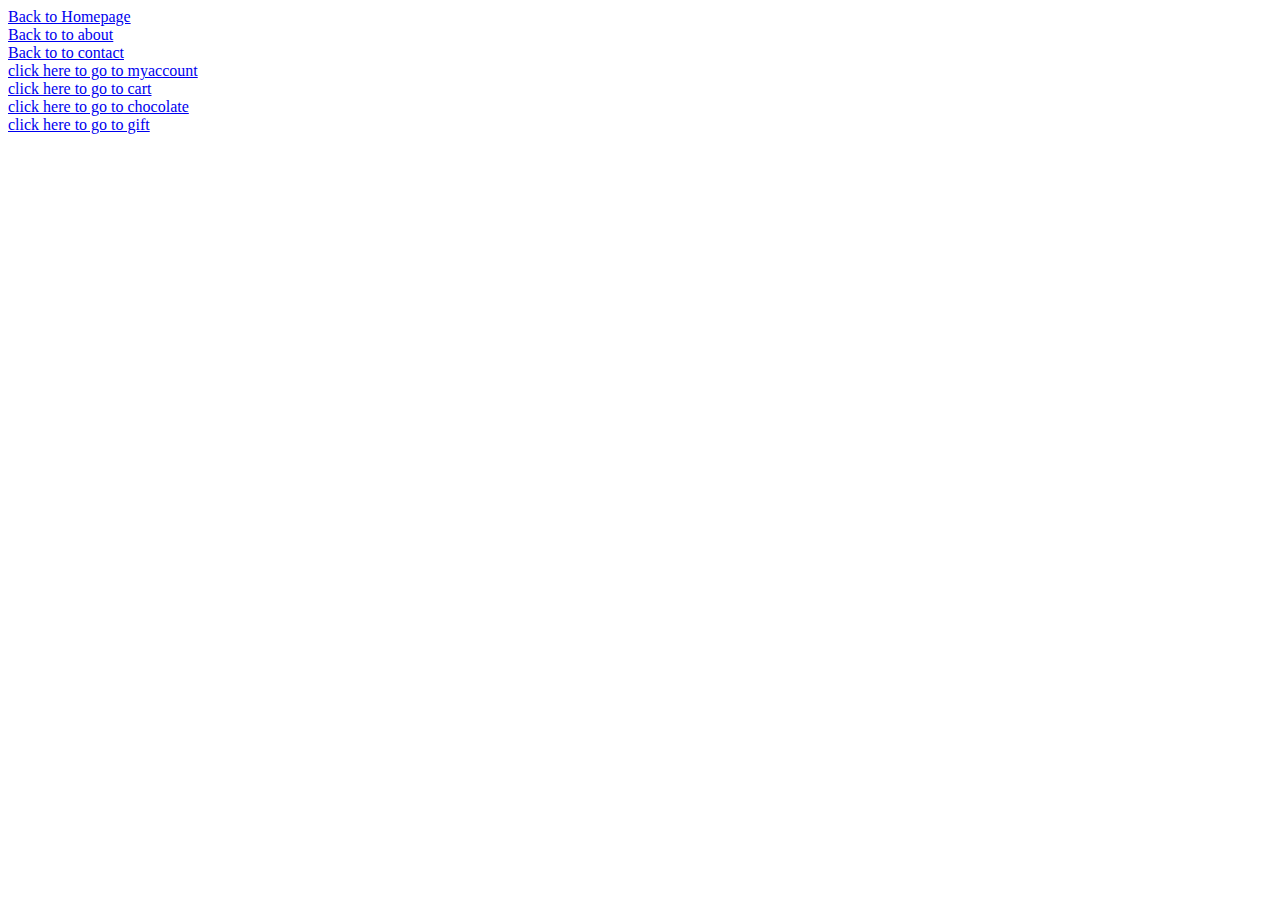
==== index.html @ a660ccc9 "initial commit" ====
<!DOCTYPE html>
<html lang="en">
  <head>
    <meta charset="UTF-8" />
    <meta name="viewport" content="width=device-width, initial-scale=1.0" />
    <title>Document</title>
  </head>
  <body>
    <a href="/pages/homepage.html "target="_blank">Back to Homepage</a><br />
    <a href="/pages/about.html"target="_blank">Back to to about</a><br>
    <a href="/pages/contacts.html"target="_blank">Back to to contact</a><br>
    <a href="/pages/myaccount.html"target="_blank">click here to go to myaccount</a><br>
    <a href="/pages/cart.html"target ="_blank">click here to go to cart</a><br>
    <a href="/pages/chocolatepage.html"target="_blank">click here to go to chocolate</a><br>
    <a href="/pages/giftpage.html"target="_blank">click here to go to gift</a><br>

  </body>
</html>
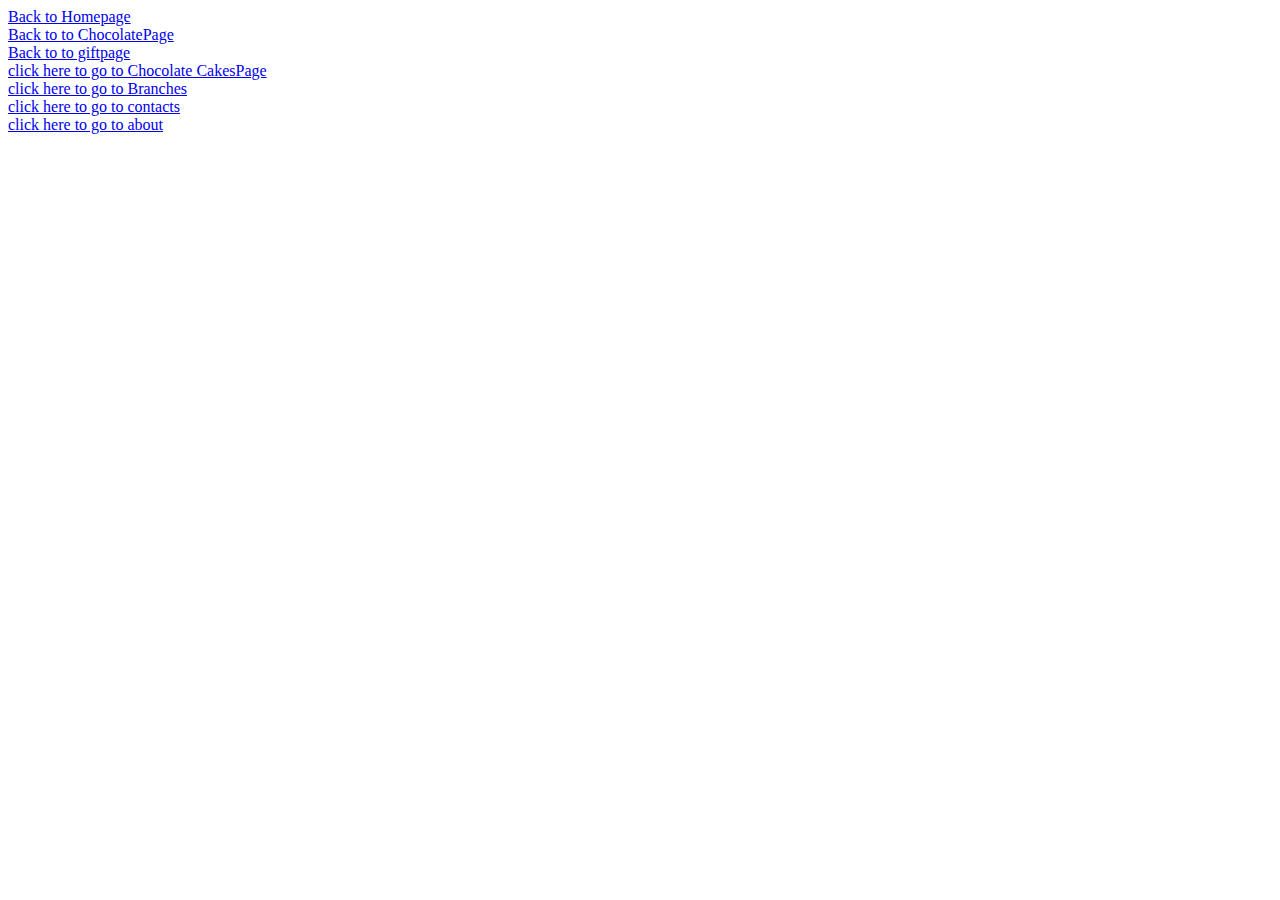
==== commit 3307a9b3: "third commit" ====
--- a/index.html
+++ b/index.html
@@ -7,12 +7,12 @@
   </head>
   <body>
     <a href="/pages/homepage.html "target="_blank">Back to Homepage</a><br />
-    <a href="/pages/about.html"target="_blank">Back to to about</a><br>
-    <a href="/pages/contacts.html"target="_blank">Back to to contact</a><br>
-    <a href="/pages/myaccount.html"target="_blank">click here to go to myaccount</a><br>
-    <a href="/pages/cart.html"target ="_blank">click here to go to cart</a><br>
-    <a href="/pages/chocolatepage.html"target="_blank">click here to go to chocolate</a><br>
-    <a href="/pages/giftpage.html"target="_blank">click here to go to gift</a><br>
+    <a href="/pages/ChocolatePage.html"target="_blank">Back to to ChocolatePage</a><br>
+    <a href="/pages/giftpage.html"target="_blank">Back to to giftpage</a><br>
+    <a href="/pages/ChocolateCakes.html"target="_blank">click here to go to Chocolate CakesPage</a><br>
+    <a href="/pages/Branches.html"target ="_blank">click here to go to Branches</a><br>
+    <a href="/pages/contacts.html"target="_blank">click here to go to contacts</a><br>
+    <a href="/pages/about.html"target="_blank">click here to go to about</a><br>
 
   </body>
 </html>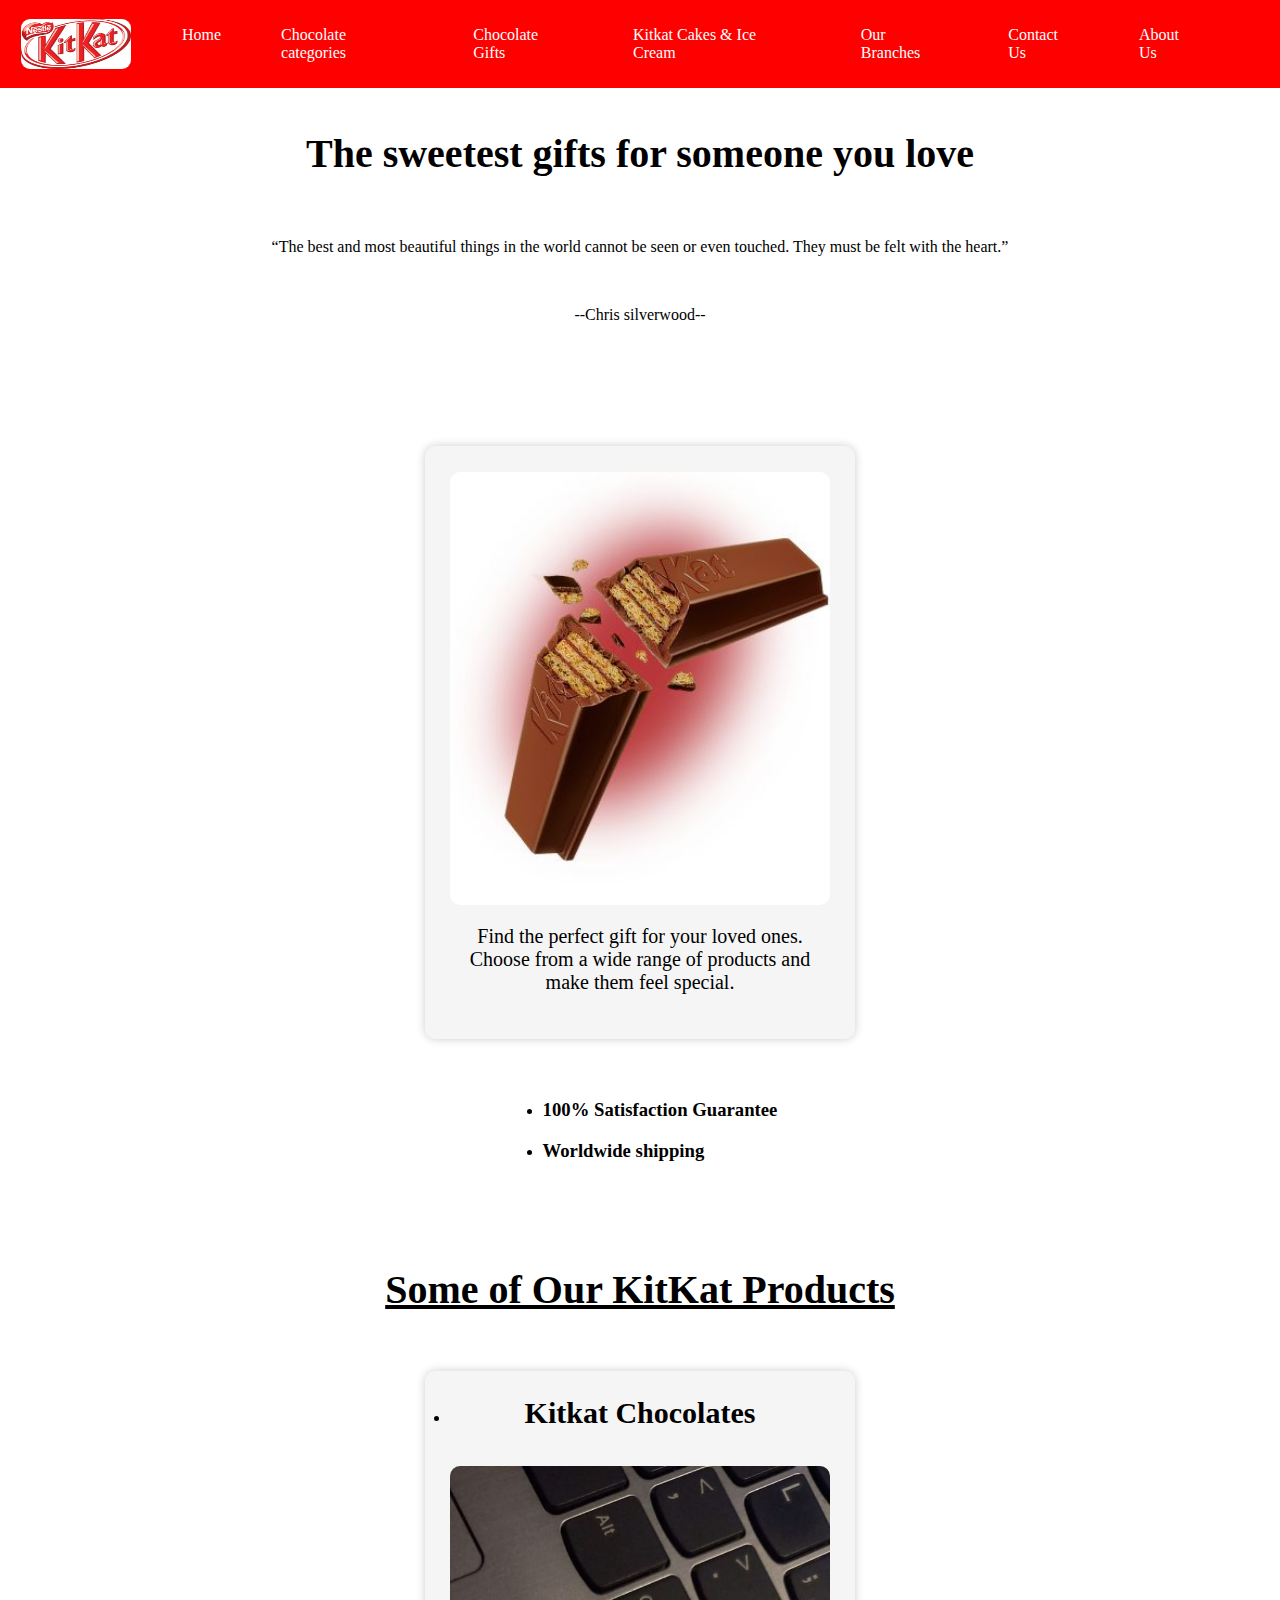
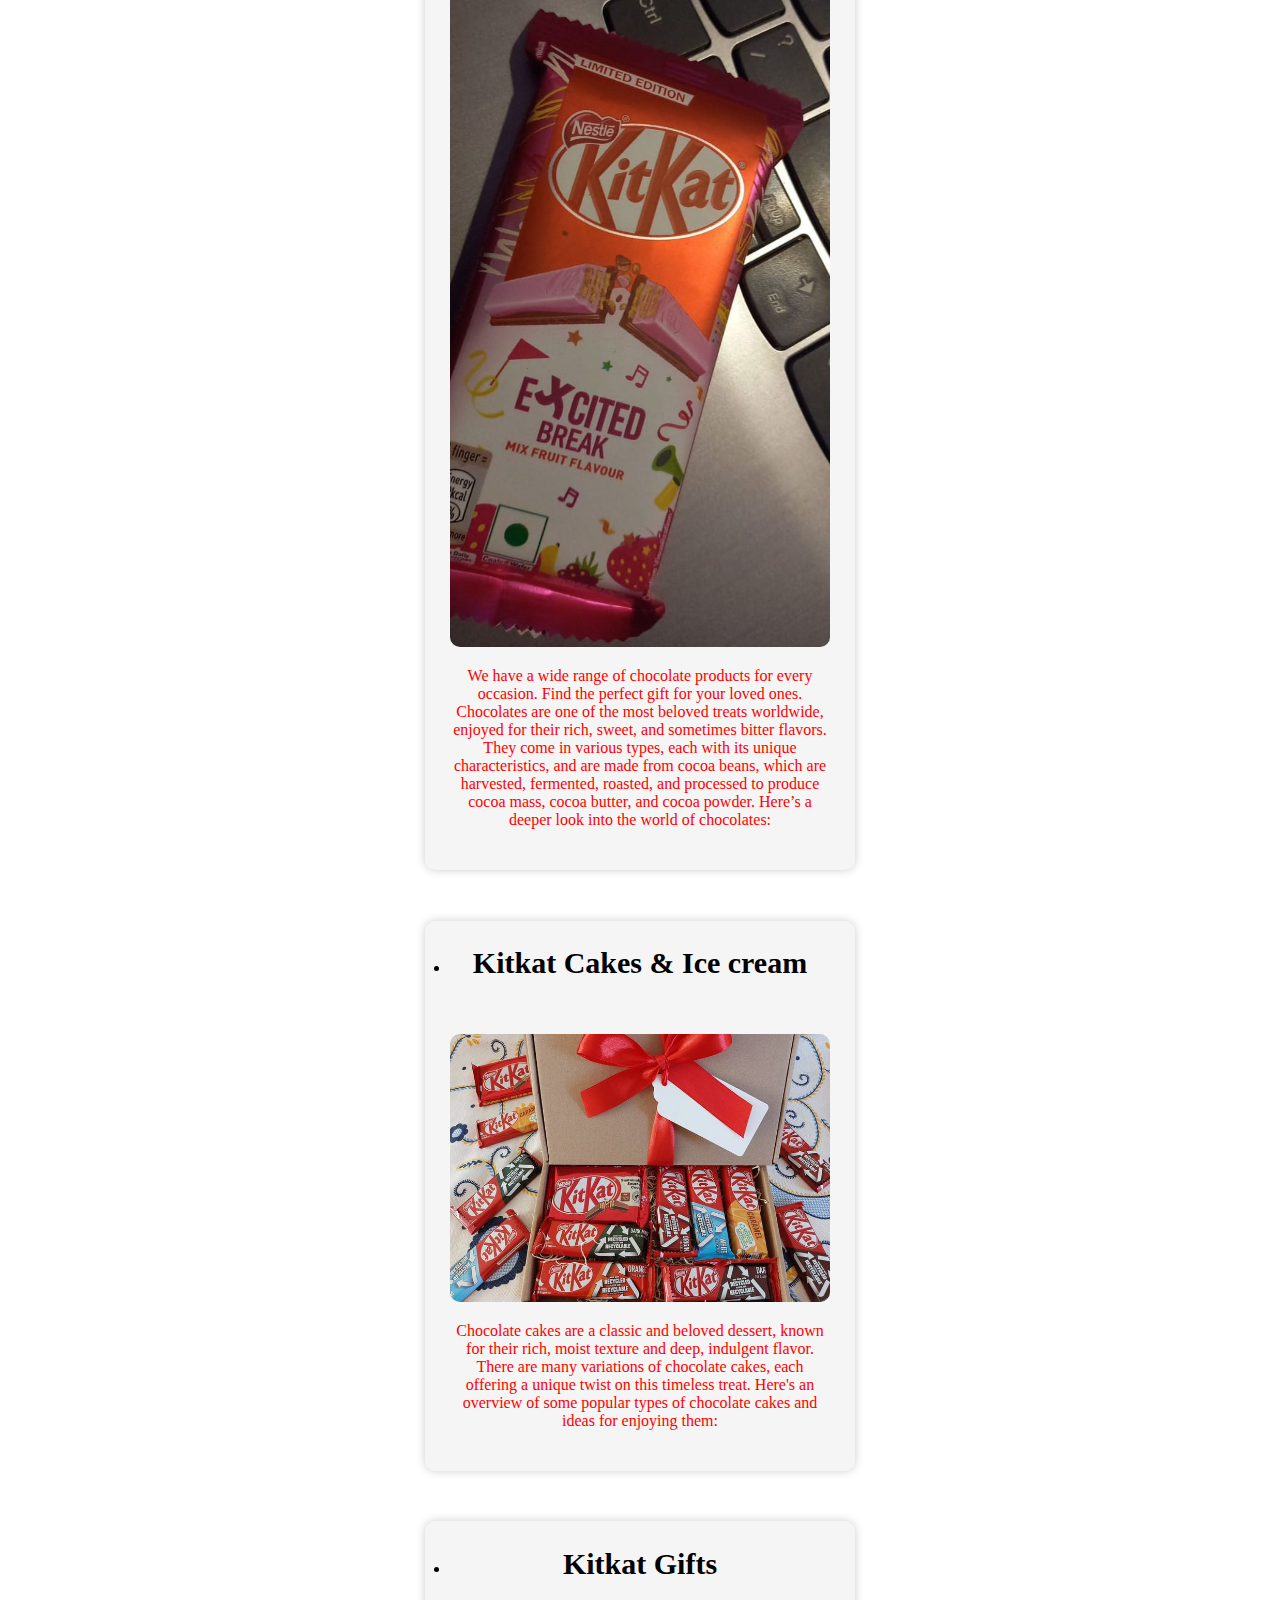
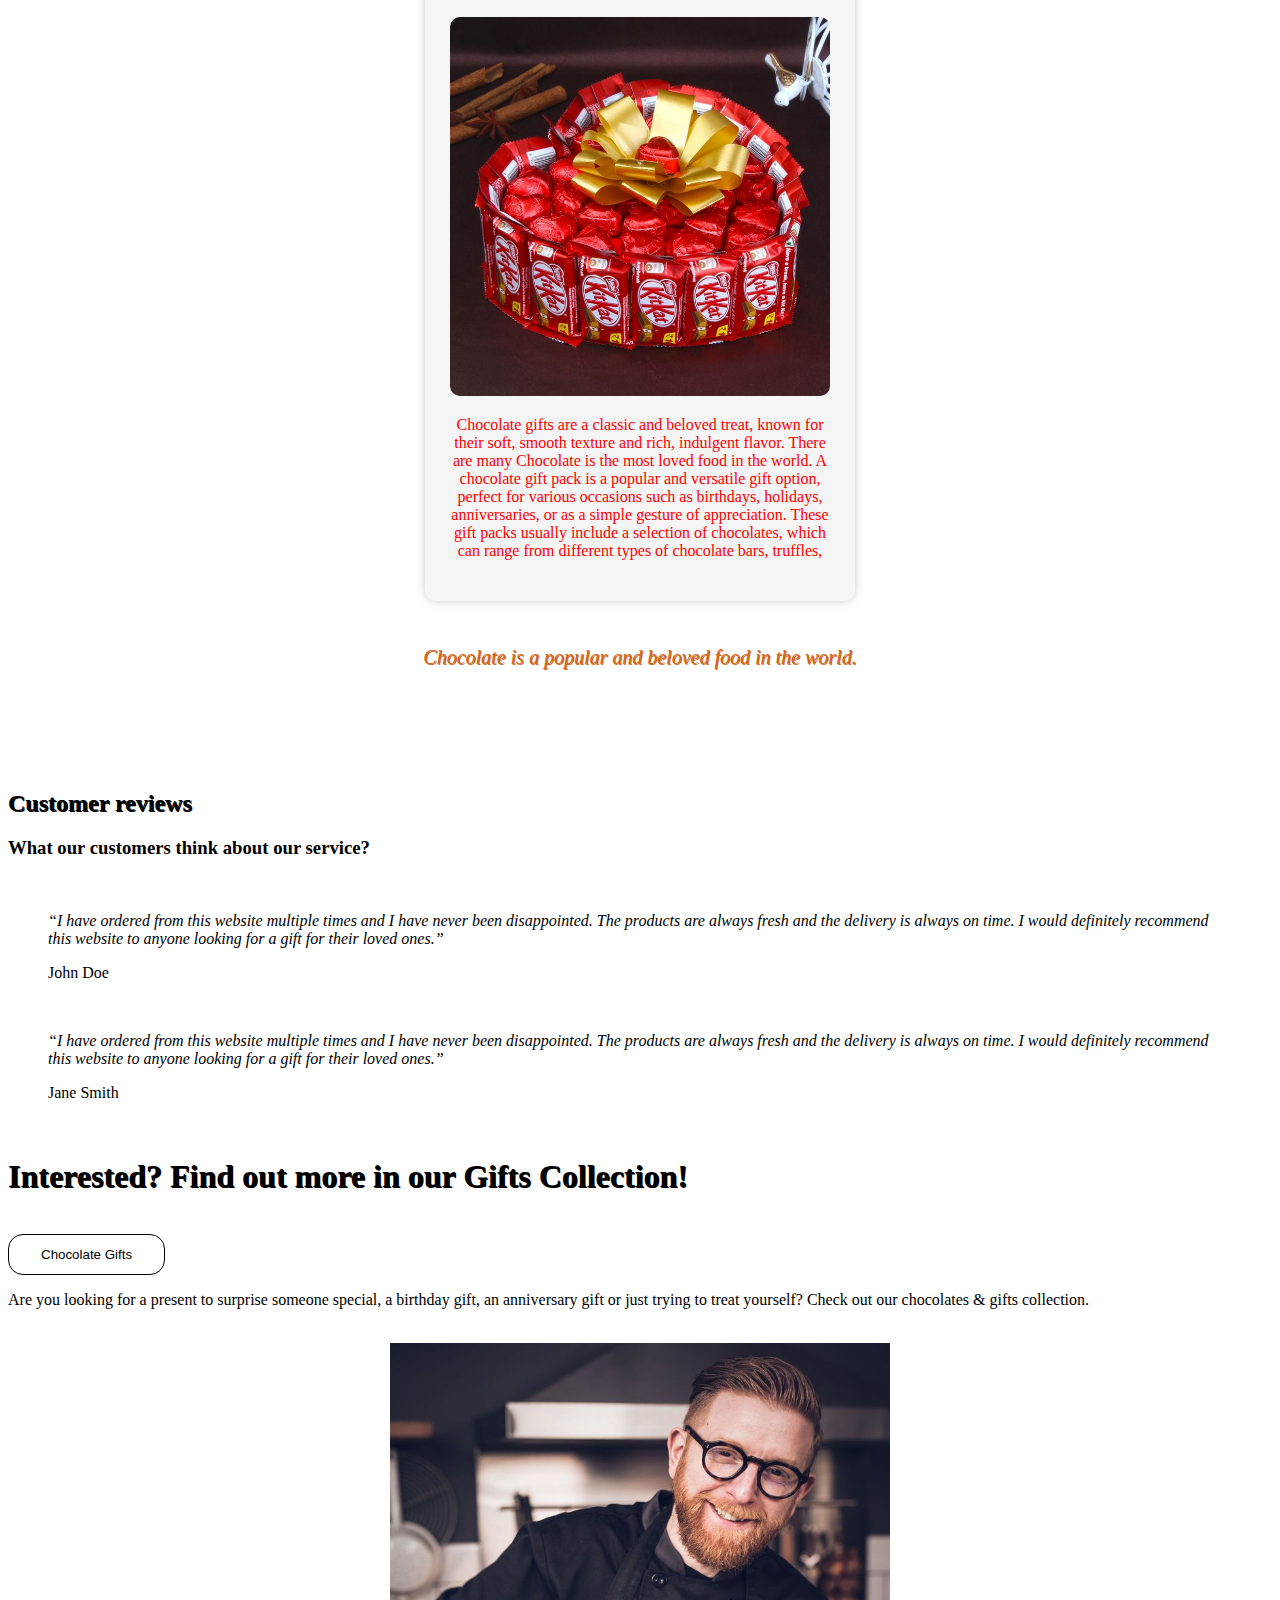
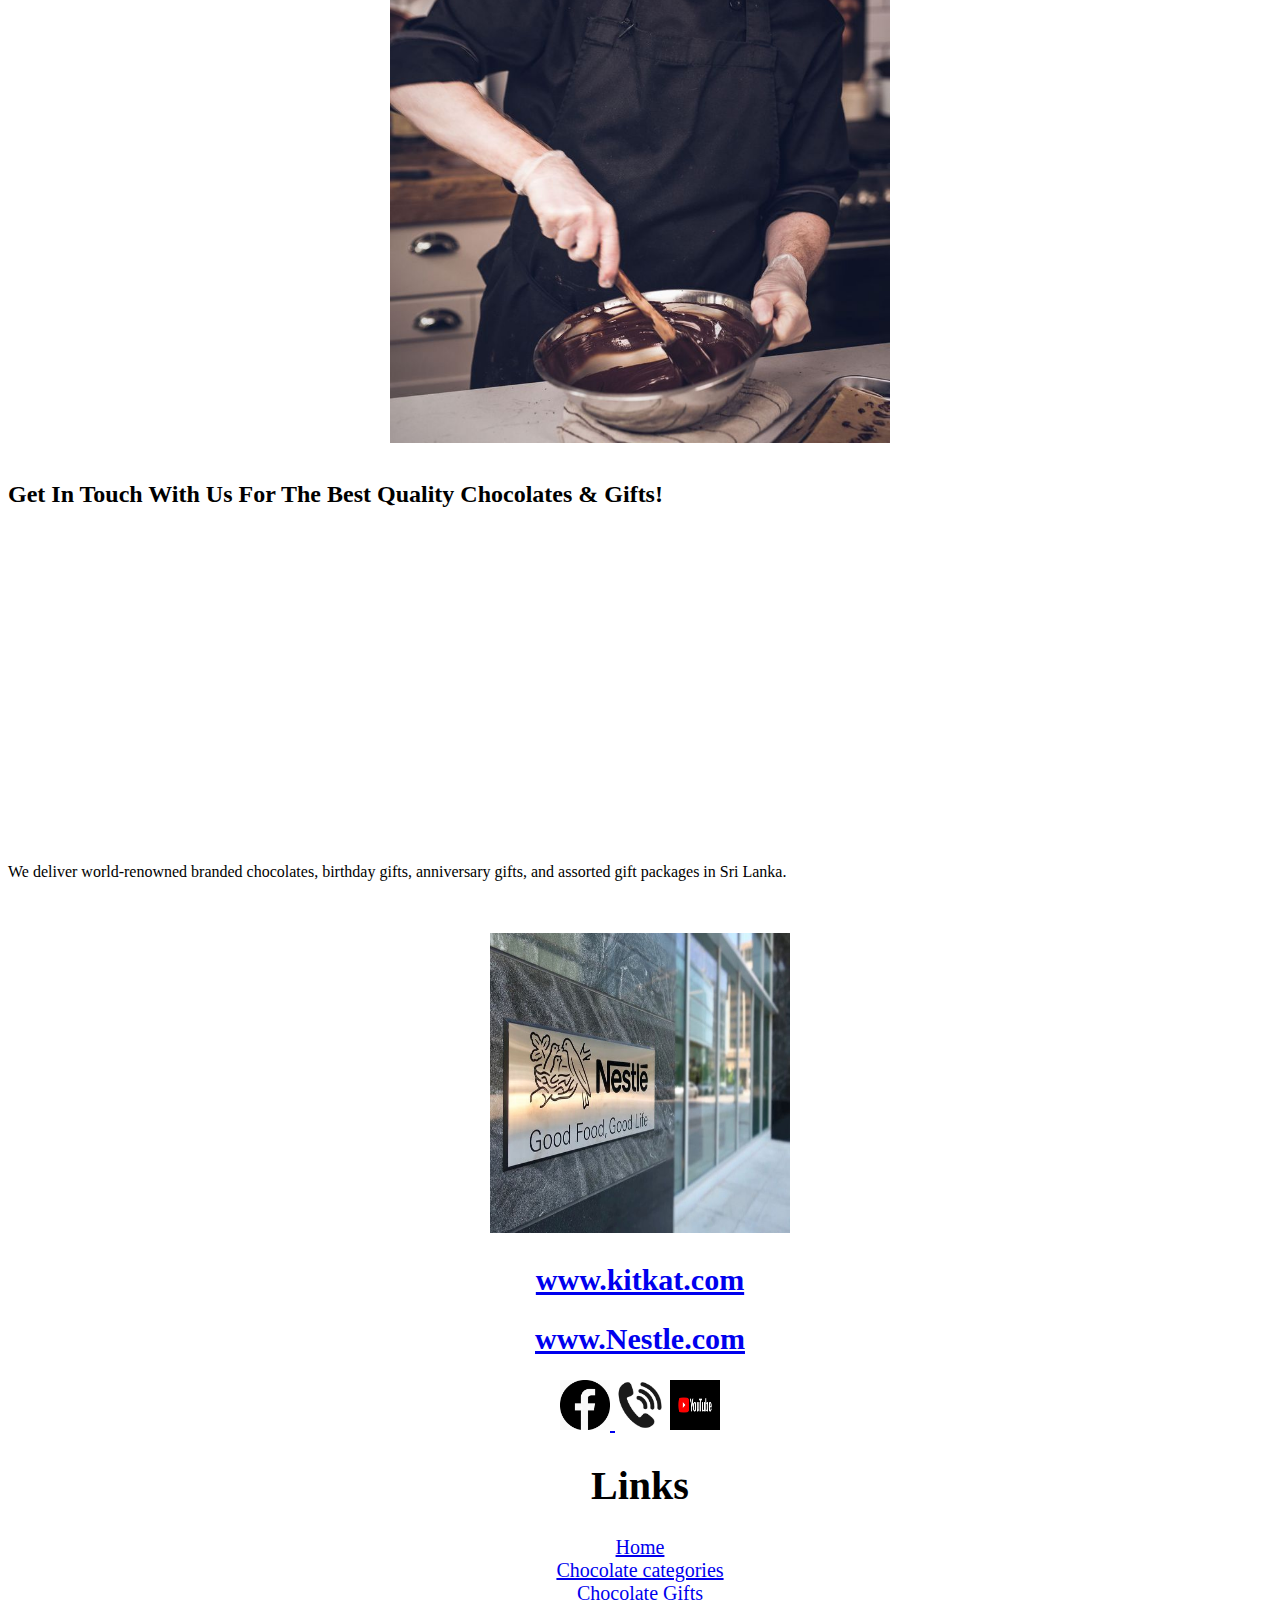
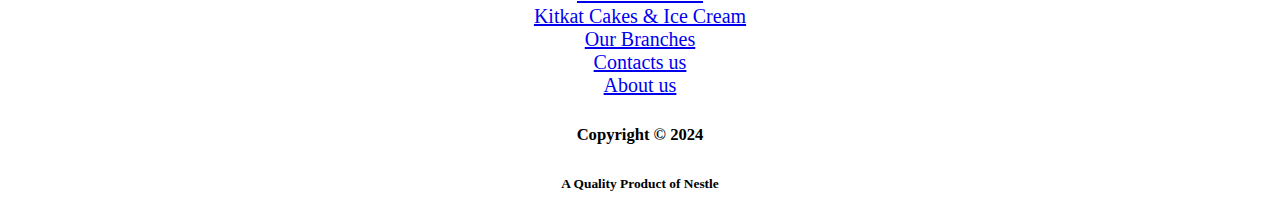
==== commit f4d42e98: "added responsive for all pages" ====
--- a/index.html
+++ b/index.html
@@ -1,18 +1,305 @@
 <!DOCTYPE html>
 <html lang="en">
-  <head>
-    <meta charset="UTF-8" />
-    <meta name="viewport" content="width=device-width, initial-scale=1.0" />
-    <title>Document</title>
-  </head>
-  <body>
-    <a href="/pages/homepage.html "target="_blank">Back to Homepage</a><br />
-    <a href="/pages/ChocolatePage.html"target="_blank">Back to to ChocolatePage</a><br>
-    <a href="/pages/giftpage.html"target="_blank">Back to to giftpage</a><br>
-    <a href="/pages/ChocolateCakes.html"target="_blank">click here to go to Chocolate CakesPage</a><br>
-    <a href="/pages/Branches.html"target ="_blank">click here to go to Branches</a><br>
-    <a href="/pages/contacts.html"target="_blank">click here to go to contacts</a><br>
-    <a href="/pages/about.html"target="_blank">click here to go to about</a><br>
-
-  </body>
+<head>
+    <meta charset="UTF-8">
+    <meta name="viewport" content="width=device-width, initial-scale=1.0">
+    <link rel="stylesheet" href="/css/homepage.css" />
+    <title>HomePage</title>
+    <link
+      rel="stylesheet"
+      href="https://cdnjs.cloudflare.com/ajax/libs/font-awesome/6.5.1/css/all.min.css"
+      integrity="sha512-DTOQO9RWCH3ppGqcWaEA1BIZOC6xxalwEsw9c2QQeAIftl+Vegovlnee1c9QX4TctnWMn13TZye+giMm8e2LwA=="
+      crossorigin="anonymous"
+      referrerpolicy="no-referrer"
+    />
+</head>
+<body>
+  <header>
+    <nav>
+      <div id="logo-container">
+        <img id="logo" src="/assets/image/Kit Kat Logo.jpeg" alt="logo">
+      </div>
+      <ul>
+        <li><a href="/pages/homepage.html">Home</a></li>
+        <li><a href="/pages/ChocolatePage.html">Chocolate categories</a></li>
+        <li><a href="/pages/giftpage.html">Chocolate Gifts</a></li>
+        <li><a href="/pages/ChocolateCakes.html">Kitkat Cakes & Ice Cream</a></li>
+        <li><a href="/pages/Branches.html">Our Branches</a></li>
+        <li><a href="/pages/contacts.html">Contact Us</a></li>
+        <li><a href="/pages/about.html">About Us</a></li>
+      </ul>
+      <i class="fas fa-bars burger" id="burger"></i>
+    </nav>
+  </header>
+  <div class="menu-panel" id="menu-panel-id">
+    <button class="close-btn" id="btn-close">&times;</button>
+    <ul>
+      <li><a href="/pages/homepage.html"target="_blank">Home</a></li>
+      <li><a href="pages/ChocolatePage.html"target="_blank">Chocolate categories</a></li>
+      <li><a href="pages/giftpage.html"target="_blank">Chocolate Gifts</a></li>
+      <li><a href="pages/ChocolateCakes.html"target="_blank">Kitkat Cakes & Ice Cream</a></li>
+      <li><a href="pages/Branches.html"target="_blank">Our Branches</a></li>
+      <li><a href="pages/contacts.html"target="_blank">Contact Us</a></li>
+      <li><a href="pages/about.html"target="_blank">About Us</a></li>
+  </ul>
+  </div>
+  <main>
+    <section>
+      <div>
+        <h1 style="text-align: center; font-size: 40px; margin-top: 130px">The sweetest gifts for someone you love</h1>
+      </br>
+        <blockquote>
+          <p style="text-align: center;">
+            “The best and most beautiful things in the world cannot be seen or
+            even touched. They must be felt with the heart.”
+          </p>
+        </blockquote>
+        </br>
+        <p style="text-align: center;">--Chris silverwood--</p>
+      </div>
+    </section>
+
+    <br />
+    <section>
+    <div class="main">
+      <div class="card">
+        <img
+          src="/assets/image/Nestlé KITKAT _ Marcas _ Nestlé Family Club.jpeg"
+          style="display: block; margin-left: auto; margin-right: auto"
+          width="500px"
+          height="700px"
+          title="choco"
+          alt="Choco"
+        />
+        <p style="font-size: 20px;">
+          Find the perfect gift for your loved ones. Choose from a wide range
+          of products and make them feel special.
+        </p>
+      </div>
+
+        <ul>
+          <li><h3>100% Satisfaction Guarantee</h3></li>
+          <li><h3>Worldwide shipping</h3></li>
+        </ul>
+        <br />
+      </br>
+
+        <h2 style="font-size: 40px;"><u>Some of Our KitKat Products</u></h2>
+        
+
+        <div class="card">
+        <li>
+          <b style="text-align: center; font-size: 30px;">Kitkat Chocolates</b>
+        </li>
+        </br>
+        </br>
+        <img
+          src="/assets/image/WhatsApp Image 2024-08-30 at 00.24.16.jpeg"
+          width="350px"
+          height="500px"
+          alt="chocolate collection"
+        />
+        <p style="color: red;">
+          We have a wide range of chocolate products for every occasion. Find
+          the perfect gift for your loved ones. Chocolates are one of the most
+          beloved treats worldwide, enjoyed for their rich, sweet, and
+          sometimes bitter flavors. They come in various types, each with its
+          unique characteristics, and are made from cocoa beans, which are
+          harvested, fermented, roasted, and processed to produce cocoa mass,
+          cocoa butter, and cocoa powder. Here’s a deeper look into the world
+          of chocolates:
+        </p>
+        </div>
+
+        <div class="card">
+        <li>
+          <b style="text-align: center;font-size: 30px;">Kitkat Cakes & Ice cream</b>
+        </li>
+        </br>
+        </br>
+        </br>
+
+        <img
+          src="/assets/image/WhatsApp Image 2024-08-30 at 11.23.38 (1).jpeg"
+          width="400px"
+          height="400px"
+          alt="chocolate-gift-box-for-your-loved-ones-cadbury-dairy-milk"
+        />
+        <p  style="color: red">
+          Chocolate cakes are a classic and beloved dessert, known for their
+          rich, moist texture and deep, indulgent flavor. There are many
+          variations of chocolate cakes, each offering a unique twist on this
+          timeless treat. Here's an overview of some popular types of
+          chocolate cakes and ideas for enjoying them:
+        </p>
+        </div>
+
+        <div class="card">
+        <li>
+          <b style="font-size: 30px;" >Kitkat Gifts</b>
+        </li>
+        </br>
+        </br>
+        <img
+          src="/assets/image/Best Same Day Chocolates Delivery Service With OyeGifts.jpeg"
+          width="400px"
+          height="400px"
+          alt="chocolate gifts"
+        />
+        <p  style="color: red;">
+          Chocolate gifts are a classic and beloved treat, known for their
+          soft, smooth texture and rich, indulgent flavor. There are many
+          Chocolate is the most loved food in the world. A chocolate gift pack
+          is a popular and versatile gift option, perfect for various
+          occasions such as birthdays, holidays, anniversaries, or as a simple
+          gesture of appreciation. These gift packs usually include a
+          selection of chocolates, which can range from different types of
+          chocolate bars, truffles,
+        </p>
+        </div>
+
+        <aside>
+          <p style="font-size: 20px;text-shadow: 1px 1px;color: chocolate;"><i>
+            Chocolate is a popular and beloved food in the world.
+          </i></p>
+        </aside>
+      </div>
+    </section>
+
+    <br />
+    <section>
+      <div>
+        <h2 style="text-shadow: 1px 1px;">Customer reviews</h2>
+        <h3>What our customers think about our service?</h3>
+        <br />
+        <blockquote>
+          <p><i>
+            “I have ordered from this website multiple times and I have never
+            been disappointed. The products are always fresh and the delivery
+            is always on time. I would definitely recommend this website to
+            anyone looking for a gift for their loved ones.”</i>
+          </p>
+          <footer>John Doe</footer>
+        </blockquote>
+        <br />
+        <blockquote>
+          <p><i>
+            “I have ordered from this website multiple times and I have never
+            been disappointed. The products are always fresh and the delivery
+            is always on time. I would definitely recommend this website to
+            anyone looking for a gift for their loved ones.”</i>
+          </p>
+          <footer>Jane Smith</footer>
+        </blockquote>
+        <br />
+        <h1 style="text-shadow: 1px 1px;"><b>Interested? Find out more in our Gifts Collection!</b></h1>
+       </br>
+       
+        <a href="giftpage.html"><button class="btn">Chocolate Gifts</button></a>
+
+        </br>  
+        <p>
+          Are you looking for a present to surprise someone special, a
+          birthday gift, an anniversary gift or just trying to treat yourself?
+          Check out our chocolates & gifts collection.
+        </p>
+      </br>
+        <img
+          src="/assets/image/Paul A Young_ Chocolate.jpeg"
+          height="700px"
+          width="500px"
+          title="making"
+          style="display: block; margin-left: auto; margin-right: auto"
+          alt="making choco"
+        />
+      </div>
+    </section>
+    <br />
+    <section>
+      <div>
+        <h2>Get In Touch With Us For The Best Quality Chocolates & Gifts!</h2>
+        <iframe
+          width="560"
+          height="315"
+          src="https://www.youtube.com/embed/kQpb2jIYeUQ?si=zj8gqpoALkHPqUnL"
+          title="YouTube video player"
+          frameborder="0"
+          allow="accelerometer; autoplay; clipboard-write; encrypted-media; gyroscope; picture-in-picture; web-share"
+          referrerpolicy="strict-origin-when-cross-origin"
+          allowfullscreen
+        ></iframe>
+        <p>
+          We deliver world-renowned branded chocolates, birthday gifts,
+          anniversary gifts, and assorted gift packages in Sri Lanka.
+        </p>
+        <br />
+      </div>
+    </section>
+    <br />
+    <footer style="text-align: center; font-size: 20px">
+      <img
+          src="/assets/image/Nestlé to Rebrand 2 Candy Products Amid Racism Debate.jpeg"
+          width="300px"
+          height="300px"
+          alt="Nestle logo"
+      />
+      <h2><a href="https://www.kitkat.com/">www.kitkat.com</a></h2>
+      <h2><a href="https://www.nestle.com/">www.Nestle.com</a></h2>
+      <a href="https://web.facebook.com/kitkat/?_rdc=1&_rdr">
+        <img class="image"
+        src="/assets/image/Round Black Facebook Fb Logo Icon Sign.jpeg"
+        width="50px"
+        height="50px"
+        alt="facebook logo"
+      />
+      </a>
+      
+      <img class="image"
+        src="/assets/image/Premium Vector _ Vector phone icon.jpeg"
+        width="50px"
+        height="50px"
+        alt="call logo"
+      />
+      <a href="https://www.youtube.com/@kitkat/featured">
+        <img class="image"
+        src="/assets/image/download.jpeg"
+        width="50px"
+        height="50px"
+        alt="youtube logo"
+      />
+      </a>
+      
+      <h1>Links</h1>
+
+      <a href="homepage.html">Home </a>
+        <br />
+        <a href="ChocolatePage.html">Chocolate categories</a>
+        <br />
+        <a href="giftpage.html">Chocolate Gifts</a>
+        <br />
+        <a href="chocolateCakes.html">Kitkat Cakes & Ice Cream</a>
+        <br />
+        <a href="Branches.html">Our Branches</a>
+        <br />
+        <a href="contacts.html">Contacts us</a>
+        <br />
+        <a href="about.html">About us</a>
+      <h5>Copyright &copy; 2024</h5>
+      <h6>A Quality Product of Nestle</h6>
+    </footer>
+  </main>
+  <script>
+    const burger = document.getElementById("burger");
+    const menuPanel = document.getElementById("menu-panel-id");
+    const closeBtn = document.getElementById("btn-close");
+
+    burger.addEventListener("click", () => {
+      menuPanel.classList.toggle("active");
+    });
+
+    closeBtn.addEventListener("click", () => {
+      menuPanel.classList.remove("active");
+    });
+  </script>
+</body>
 </html>--- a/css/homepage.css
+++ b/css/homepage.css
@@ -0,0 +1,273 @@
+.main{
+    display: flex;
+    flex-direction: column;
+    align-items: center;
+    justify-content: center;
+    margin-top: 5%;
+    margin-bottom: 5%;
+    background-color : #ffffff;
+}
+
+h2:hover{
+    color: gray;
+  }
+.card{
+    display: inline-block;
+    margin: 2%;
+    padding: 2%;
+    background-color: #f5f5f5;
+    border-radius: 10px;
+    box-shadow: 0 0 10px rgba(0, 0, 0, 0.2);
+    text-align: center;
+    width: 30%;
+    height: 30%;
+    text-align: center;
+}
+
+.card img{
+    width: 100%;
+    height: 100%;
+    border-radius: 10px;
+}
+
+.card button{
+    margin-top: 5%;
+    padding: 5px 10px;
+    border: none;
+    background-color:chocolate;
+    color: white;
+    border-radius: 5px;
+    cursor: pointer;
+    width: 50%;
+}
+
+.card button:hover{
+    background-color: #cc8484;
+}
+
+nav{
+    display: flex;
+    justify-content: space-between;
+    align-items: center;
+    background-color: red;
+    padding: 10px 20px;
+    color: white;
+    position: fixed;
+    top: 0;
+    right: 0;
+    left: 0;
+    z-index: 1030;
+}
+
+nav ul{
+    display: flex;
+    list-style: none;
+}
+
+nav ul li{
+    margin-right: 60px;
+}
+
+nav ul li a{
+    color: white;
+    text-decoration: none;
+}
+
+nav ul li a:hover{
+    text-decoration: underline;
+}
+.header{
+    text-align: center;
+    color: #914545;
+    margin-bottom: 2%;
+    margin-top: 2%;
+}
+
+.btn{
+    border: 1px solid black;
+    color: black;
+    background-color: white;
+    padding: 12px 32px;
+    border-radius: 15px;
+}
+
+button:hover{
+    background-color: black;
+    color: white;
+    cursor: pointer;
+}
+
+#logo{
+    width: 110px;
+    height: 50px;
+    margin-right: 10px;
+    border: 1px solid red;
+    border-radius: 10px;
+}
+
+#logo-container{
+    display: flex;
+}
+
+.burger {
+    display: block;
+    font-size: 1.5rem;
+    color: white;
+    cursor: pointer;
+}
+.menu-panel{
+    background-color: red;
+    color: white;
+    height: 100%;
+    width: 250px;
+    position: fixed;
+    top: 0;
+    right: -100%;
+    transition: right ease 0.4s;
+}
+.menu-panel ul {
+    list-style: none;
+    padding: 50px 20px;
+}
+
+.menu-panel ul li {
+    margin-bottom: 10px;
+}
+
+.menu-panel ul li a {
+    color: white;
+    text-decoration: none;
+}
+.close-btn{
+    position: absolute;
+    top: 10px;
+    right: 10px;
+    font-size: 1.5rem;
+    color: white;
+    cursor: pointer;
+    background-color: transparent;
+}
+.open-btn{
+    position: absolute;
+    top: 10px;
+    right: 10px;
+    font-size: 1.5rem;
+    color: white;
+    cursor: pointer;
+}
+
+
+/* Media Queries */
+/* Mobile */
+@media screen and (min-width: 320px) and (max-width: 425px) {
+    nav ul li {
+        margin-right: 20px;
+    }
+    nav ul {
+        display: none;
+    }
+    .card {
+        width: 90%;
+        margin: 1%;
+    }
+    img{
+        width: 100%;
+    }
+    footer .image{
+        width: 100%;
+    }
+    .burger {
+        margin-top: 20px;
+        display: block;
+    }
+    .menu-panel.active {
+        margin-top: 15px;
+        right: 0;
+    }
+    .menu-panel ul li a {
+        font-size: 1rem;
+    }
+    .close-btn {
+        font-size: 1.5rem;
+    }
+    .open-btn{
+        position: absolute;
+        top: 10px;
+        right: 10px;
+        font-size: 1.5rem;
+        color: white;
+        cursor: pointer;
+    }
+    iframe{
+        width: 100%;
+    }
+    .card img{
+        width: 100%;
+    }
+    .card button{
+        margin-top: 5%;
+        padding: 5px 10px;
+        border: none;
+        background-color:chocolate;
+        color: white;
+        border-radius: 5px;
+        cursor: pointer;
+        width: 50%;
+    }
+    .card button:hover{
+        background-color: #cc8484;
+    }
+    footer .image{
+        width: auto;
+    }
+}
+/* Tablet */
+@media screen and (min-width: 426px) and (max-width: 1023px){
+    nav ul li {
+        margin-right: 20px;
+    }
+
+    .burger {
+        display: block;
+        font-size: 1.5rem;
+        color: white;    
+        cursor: pointer;
+    }
+    .header {
+        text-align: center;
+    }
+    .menu-panel.active {
+        margin-top: 15px;
+        right: 0;
+    }
+    nav ul {
+        display: none;
+    }
+    .card {
+        width: 50%;
+        margin: 1%;
+    }
+}
+
+@media screen and (min-width: 1024px) and (min-width: 1440px) {
+    nav ul li {
+        margin-right: 20px;
+    }
+    .burger{
+        display: none;
+    }
+    .header {
+        text-align: center;
+    }
+    nav ul {
+        display: flex;
+    }
+    h1{
+        font-size: 20px;
+    }
+    .card {
+        width: 50%;
+        margin: 1%;
+    }
+}
+
